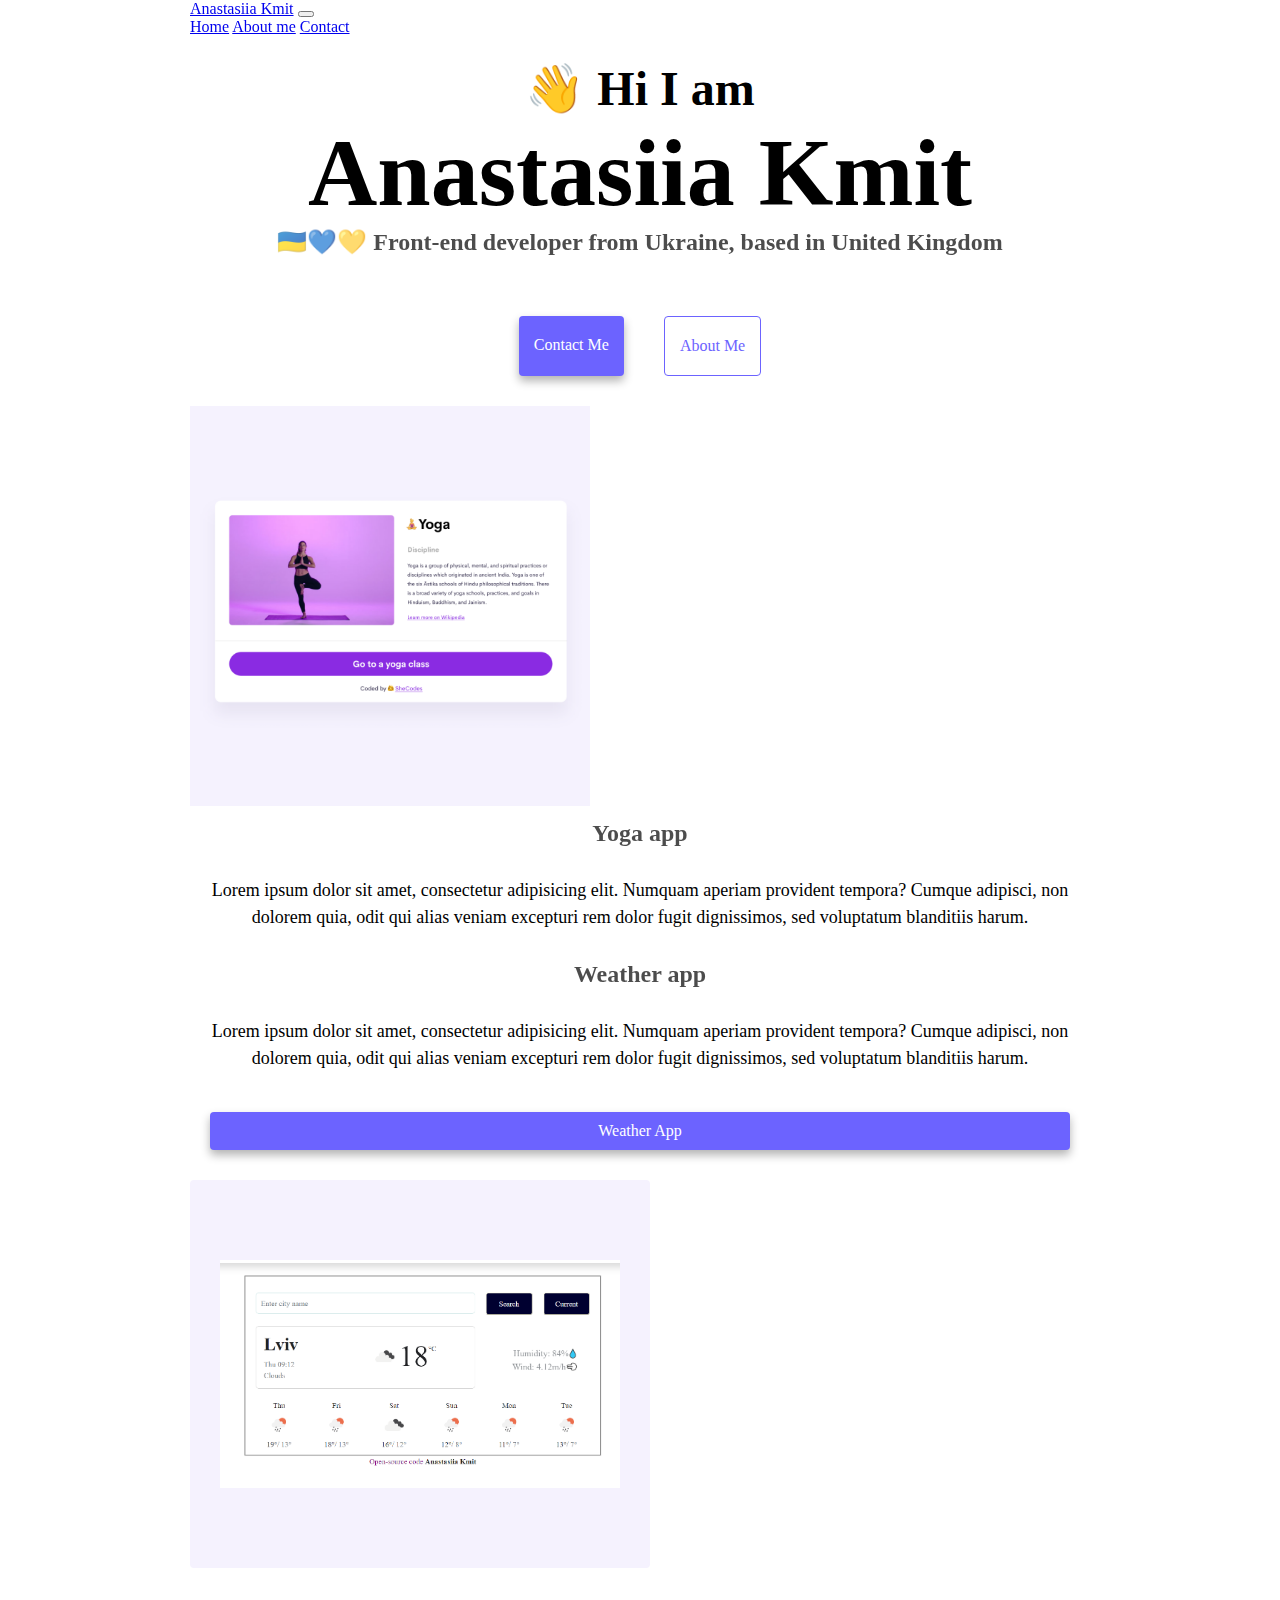
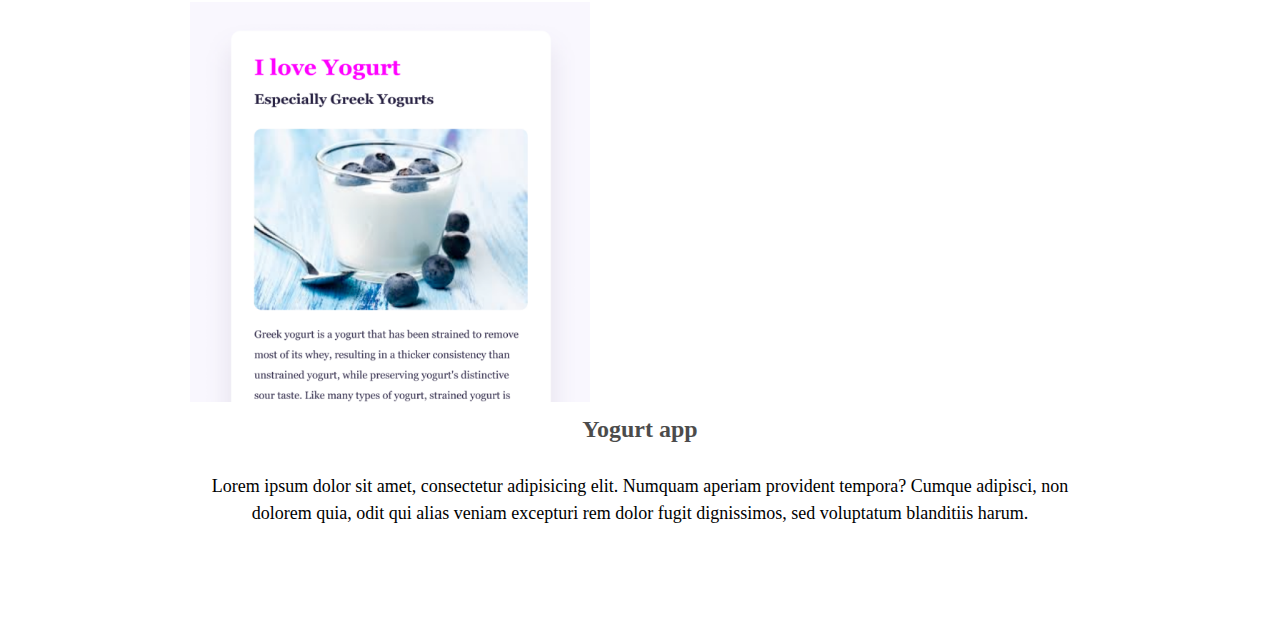
==== index.html @ ee43d13d "Deployment from Codesandbox." ====
<!DOCTYPE html>
<html lang="en">
  <head>
    <meta charset="UTF-8" />
    <meta http-equiv="X-UA-Compatible" content="IE=edge" />
    <meta name="viewport" content="width=device-width, initial-scale=1.0" />
    <link
      href="https://cdn.jsdelivr.net/npm/bootstrap@5.2.1/dist/css/bootstrap.min.css"
      rel="stylesheet"
      integrity="sha384-iYQeCzEYFbKjA/T2uDLTpkwGzCiq6soy8tYaI1GyVh/UjpbCx/TYkiZhlZB6+fzT"
      crossorigin="anonymous"
    />

    <script
      src="https://cdn.jsdelivr.net/npm/bootstrap@5.2.1/dist/js/bootstrap.bundle.min.js"
      integrity="sha384-u1OknCvxWvY5kfmNBILK2hRnQC3Pr17a+RTT6rIHI7NnikvbZlHgTPOOmMi466C8"
      crossorigin="anonymous"
    ></script>
    <title>Anastasiia Kmit</title>
    <link rel="stylesheet" href="src/styles.css" />
  </head>
  <body>
    <div id="nav" class="sticky">
      <nav class="navbar navbar-expand-lg bg-light">
        <div class="container-fluid">
          <a class="navbar-brand" href="#">Anastasiia Kmit</a>
          <button
            class="navbar-toggler"
            type="button"
            data-bs-toggle="collapse"
            data-bs-target="#navbarNavAltMarkup"
            aria-controls="navbarNavAltMarkup"
            aria-expanded="false"
            aria-label="Toggle navigation"
          >
            <span class="navbar-toggler-icon"></span>
          </button>
          <div class="collapse navbar-collapse" id="navbarNavAltMarkup">
            <div class="navbar-nav">
              <a class="nav-link disabled" aria-current="page" href="index.html"
                >Home</a
              >
              <a
                class="nav-link active"
                aria-current="page"
                href="about.html"
                target="_blank"
                >About me</a
              >
              <a
                class="nav-link active"
                aria-current="page"
                href="about.html#contact"
                target="_blank"
                >Contact</a
              >
            </div>
          </div>
        </div>
      </nav>
    </div>
    <h2>👋 Hi I am</h2>
    <h1>Anastasiia Kmit</h1>
    <h3>🇺🇦💙💛 Front-end developer from Ukraine, based in United Kingdom</h3>
    <div class="navigation-links">
      <a href="about.html#contact" class="contact-link">Contact me</a>
      <a href="about.html" class="about-link">About me</a>
    </div>
    <div class="yoga-container d-flex">
      <div class="row">
        <img
          src="images/yoga.png"
          alt="yoga image"
          class="col-6 yoga justify-content-center"
        />
        <div class="col-6 yoga-text justify-content-center">
          <h3>Yoga app</h3>
          <p class="yoga-description">
            Lorem ipsum dolor sit amet, consectetur adipisicing elit. Numquam
            aperiam provident tempora? Cumque adipisci, non dolorem quia, odit
            qui alias veniam excepturi rem dolor fugit dignissimos, sed
            voluptatum blanditiis harum.
          </p>
        </div>
      </div>
    </div>
    <div class="wether-container d-flex">
      <div class="row">
        <div class="col-6 weather-text justify-content-center">
          <h3>Weather app</h3>
          <p class="weather-description">
            Lorem ipsum dolor sit amet, consectetur adipisicing elit. Numquam
            aperiam provident tempora? Cumque adipisci, non dolorem quia, odit
            qui alias veniam excepturi rem dolor fugit dignissimos, sed
            voluptatum blanditiis harum.
          </p>
          <a
            href="https://www.shecodes.io/workshops/shecodes-plus-3dd88700-ec79-4dc1-b666-f3ae77d16a16/projects/1127344"
            target="_blank"
            class="weather-app justify-content-center"
            >Weather App</a
          >
        </div>
        <img
          src="images/weather.png"
          alt="weather image"
          class="col-6 weather"
        />
      </div>
    </div>
    <div class="yogurt-container d-flex">
      <div class="row">
        <img
          src="images/yogurt.png"
          alt="yogurt image"
          class="col-6 yogurt justify-content-center"
        />
        <div class="col-6 yogurt-text justify-content-center">
          <h3>Yogurt app</h3>
          <p class="yogurt-description">
            Lorem ipsum dolor sit amet, consectetur adipisicing elit. Numquam
            aperiam provident tempora? Cumque adipisci, non dolorem quia, odit
            qui alias veniam excepturi rem dolor fugit dignissimos, sed
            voluptatum blanditiis harum.
          </p>
        </div>
      </div>
    </div>
  </body>
</html>
---- src/styles.css ----
:root {
  --primary-color: #6c63ff;
  --secondary-color: #f5f2fe;
  --box-shadow: 0 5px 10px rgba(0, 0, 0, 0.3);
}

body {
  margin: 60px auto;
  max-width: 900px;
  position: relative;
}

#nav {
  overflow: hidden;
}
#navbar a {
  float: left;
  display: block;
  text-align: center;
  padding: 14px;
  text-decoration: none;
}

.sticky {
  position: fixed;
  top: 0;
  width: 100%;
}

h1,
h2,
h3 {
  text-align: center;
  margin: 0;
}

h1 {
  font-size: 96px;
}

h2 {
  font-size: 48px;
}

h3 {
  font-size: 24px;
  opacity: 0.7;
}

p {
  background: var(--secondary-color);
  padding: 20px;
  border-radius: 4px;
  font-size: 18px;
  line-height: 1.5;
  text-align: center;
}

.navigation-links {
  display: flex;
  margin-top: 40px;
  justify-content: center;
}

.navigation-links a {
  margin: 20px;
  border-radius: 4px;
  padding: 20px 15px;
  text-decoration: none;
  text-transform: capitalize;
}

.contact-link {
  background: var(--primary-color);
  box-shadow: var(--box-shadow);
  color: white;
}

.about-link {
  color: var(--primary-color);
  border: 1px solid var(--primary-color);
}

.homepage-link {
  color: var(--primary-color);
  text-align: center;
  display: block;
}

.about-paragraphs {
  display: flex;
  margin: 30px 0;
}

.about-paragraphs p {
  margin: 10px;
}

.email-link {
  display: flex;
  justify-content: center;
  color: var(--primary-color);
  font-size: 28px;
  text-decoration: none;
}

.email-link:hover {
  text-decoration: underline;
}

.yoga-container .weather-container,
.yogurt-container {
  display: flex;
  margin: 10px 0;
}

.yoga,
.weather,
.yogurt {
  max-width: 400px;
  margin: 10px 0;
}

.yoga-description,
.weather-description,
.yogurt-description {
  background: none;
  margin: 10px 0;
}
.weather {
  background: var(--secondary-color);
  border: var(--secondary-color);
  border-radius: 4px;
  padding: 80px 30px;
}

.weather-app {
  background: var(--primary-color);
  box-shadow: var(--box-shadow);
  color: white;
  margin: 20px;
  border-radius: 4px;
  padding: 10px 5px;
  text-decoration: none;
  text-transform: capitalize;
  display: flex;
  justify-content: center;
}

.about {
  width: 800px;
  background: none;
}

.about-img-weather {
  background: var(--secondary-color);
  border: var(--bs-border-width) var(--bs-border-style) var(--bs-border-color) !important;
  box-shadow: 0 0.5rem 1rem rgba(0, 0, 0, 0.15) !important;
  max-width: 100%;
  height: fit-content;
}
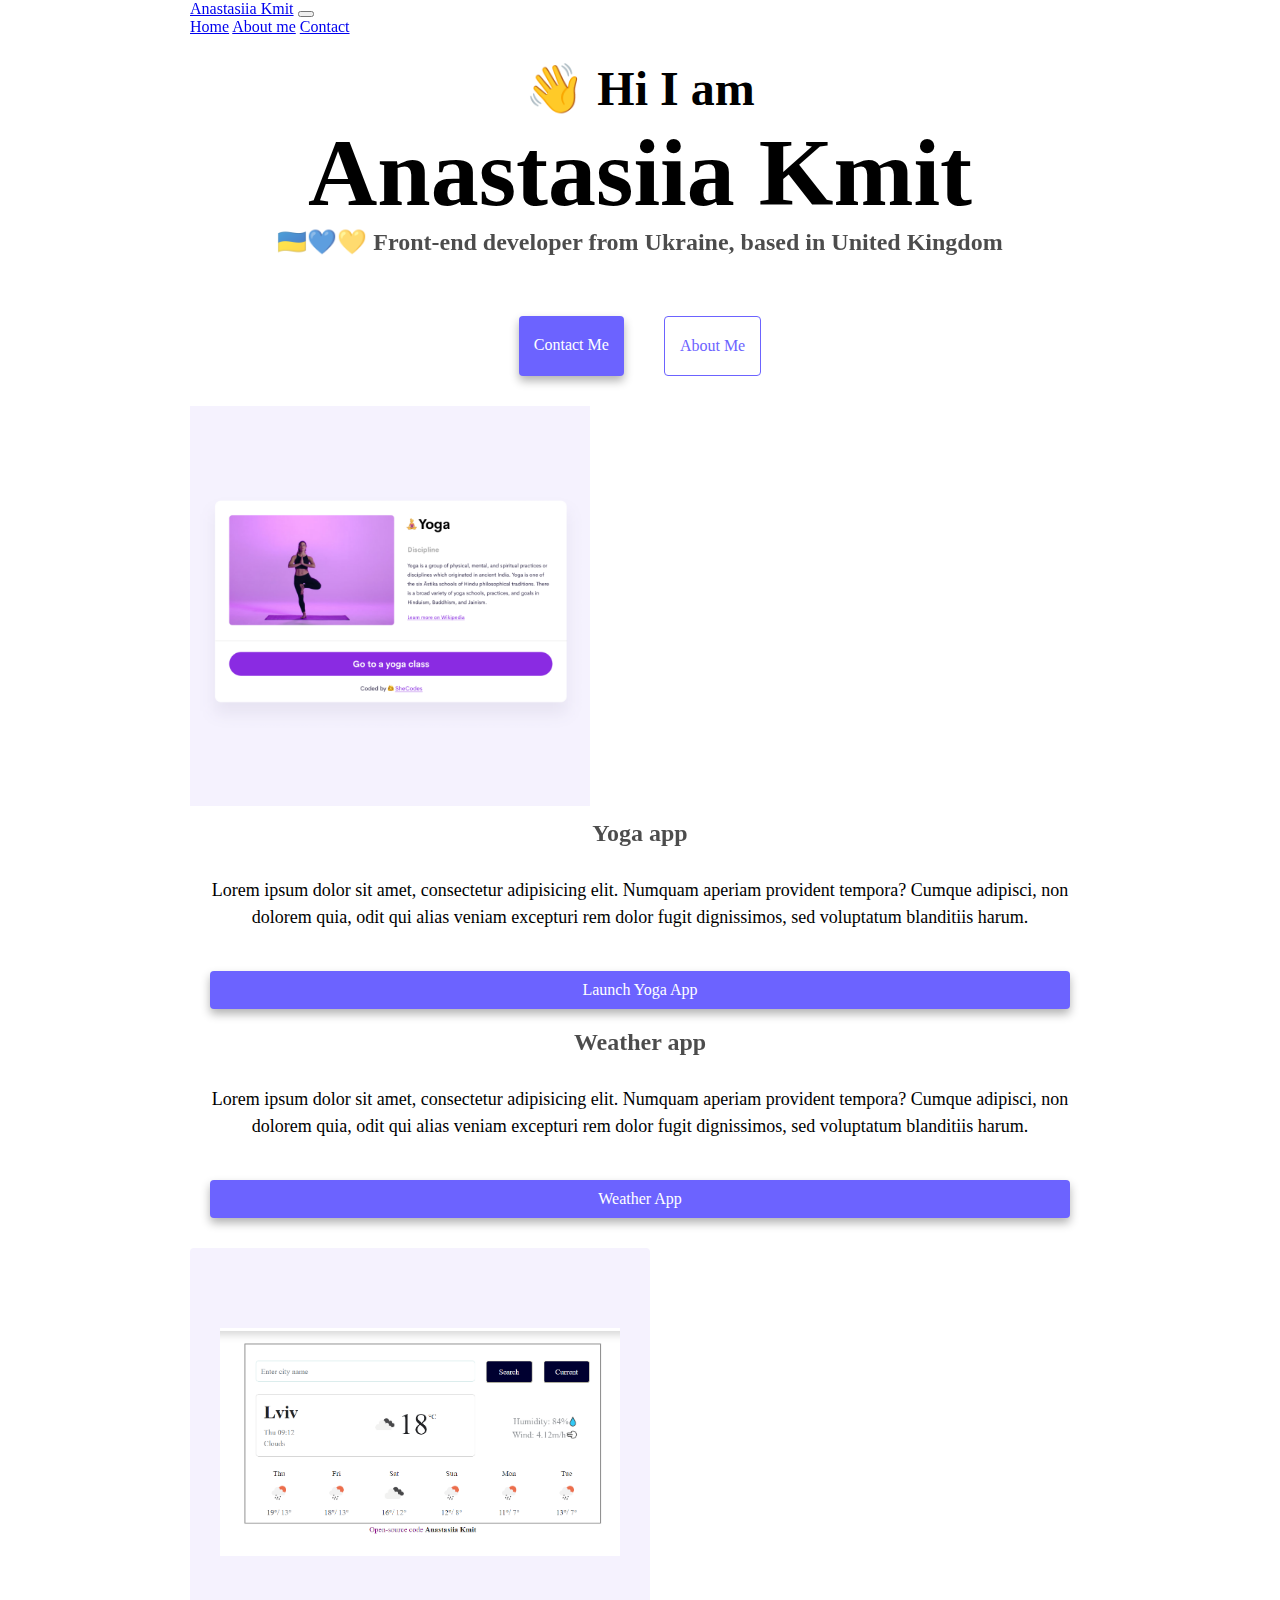
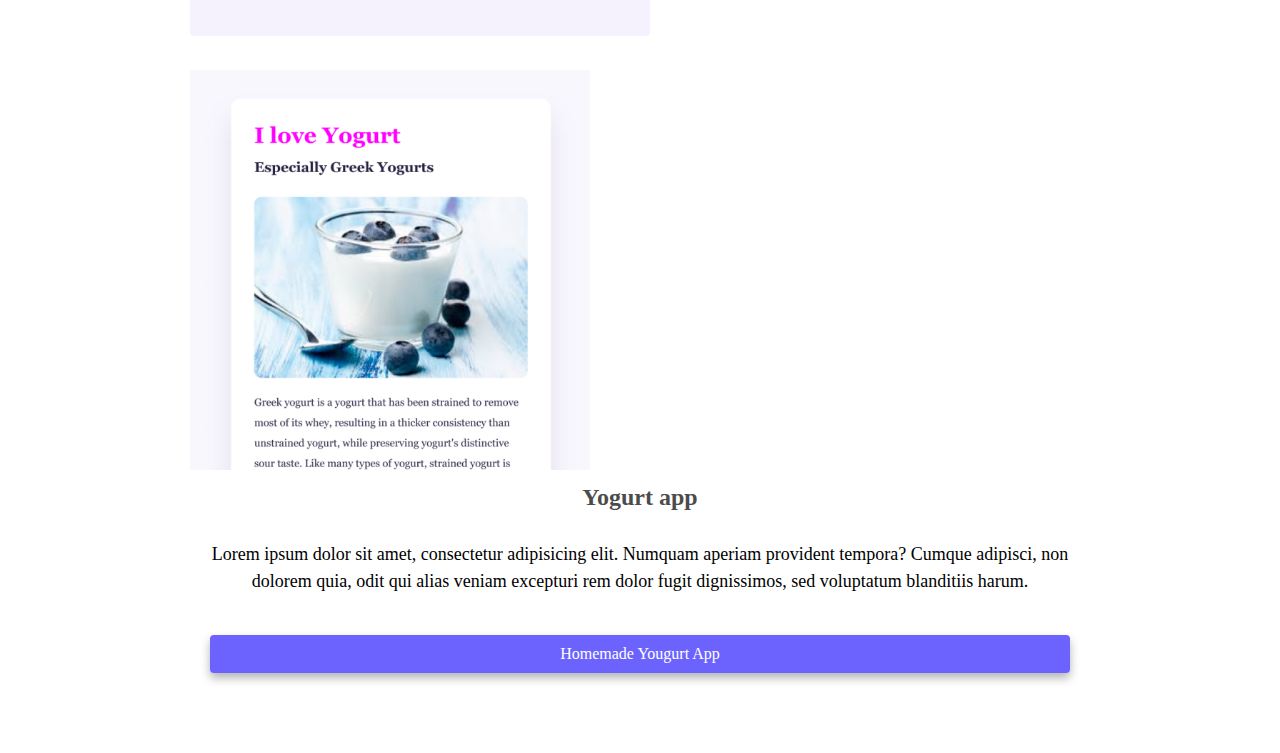
==== commit a643b6fd: "Added media queries" ====
--- a/index.html
+++ b/index.html
@@ -4,6 +4,10 @@
     <meta charset="UTF-8" />
     <meta http-equiv="X-UA-Compatible" content="IE=edge" />
     <meta name="viewport" content="width=device-width, initial-scale=1.0" />
+    <meta
+      name="description"
+      content="Front-end developer card - Anastasiia Kmit"
+    />
     <link
       href="https://cdn.jsdelivr.net/npm/bootstrap@5.2.1/dist/css/bootstrap.min.css"
       rel="stylesheet"
@@ -16,7 +20,7 @@
       integrity="sha384-u1OknCvxWvY5kfmNBILK2hRnQC3Pr17a+RTT6rIHI7NnikvbZlHgTPOOmMi466C8"
       crossorigin="anonymous"
     ></script>
-    <title>Anastasiia Kmit</title>
+    <title>Anastasiia Kmit's card as a front-end developer</title>
     <link rel="stylesheet" href="src/styles.css" />
   </head>
   <body>
@@ -37,7 +41,11 @@
           </button>
           <div class="collapse navbar-collapse" id="navbarNavAltMarkup">
             <div class="navbar-nav">
-              <a class="nav-link disabled" aria-current="page" href="index.html"
+              <a
+                class="nav-link disabled"
+                aria-current="page"
+                href="index.html"
+                title="Disabled link to homepage"
                 >Home</a
               >
               <a
@@ -45,6 +53,7 @@
                 aria-current="page"
                 href="about.html"
                 target="_blank"
+                title="Link to About me page"
                 >About me</a
               >
               <a
@@ -52,6 +61,7 @@
                 aria-current="page"
                 href="about.html#contact"
                 target="_blank"
+                title="Anchor to contact information in About me page"
                 >Contact</a
               >
             </div>
@@ -63,15 +73,22 @@
     <h1>Anastasiia Kmit</h1>
     <h3>🇺🇦💙💛 Front-end developer from Ukraine, based in United Kingdom</h3>
     <div class="navigation-links">
-      <a href="about.html#contact" class="contact-link">Contact me</a>
-      <a href="about.html" class="about-link">About me</a>
+      <a
+        href="about.html#contact"
+        class="contact-link"
+        title="Link to contact information"
+        >Contact me</a
+      >
+      <a href="about.html" class="about-link" title="Link to About me page"
+        >About me</a
+      >
     </div>
     <div class="yoga-container d-flex">
       <div class="row">
         <img
           src="images/yoga.png"
-          alt="yoga image"
-          class="col-6 yoga justify-content-center"
+          alt="Image of woman on yoga lesson"
+          class="col-6 yoga justify-content-center desktop-only"
         />
         <div class="col-6 yoga-text justify-content-center">
           <h3>Yoga app</h3>
@@ -81,6 +98,12 @@
             qui alias veniam excepturi rem dolor fugit dignissimos, sed
             voluptatum blanditiis harum.
           </p>
+          <a
+            href="#"
+            class="yoga-app justify-content-center"
+            title="Link to yoga app"
+            >Launch yoga App</a
+          >
         </div>
       </div>
     </div>
@@ -98,13 +121,14 @@
             href="https://www.shecodes.io/workshops/shecodes-plus-3dd88700-ec79-4dc1-b666-f3ae77d16a16/projects/1127344"
             target="_blank"
             class="weather-app justify-content-center"
+            title="Link to weather app"
             >Weather App</a
           >
         </div>
         <img
           src="images/weather.png"
-          alt="weather image"
-          class="col-6 weather"
+          alt="The image of weather"
+          class="col-6 weather desktop-only"
         />
       </div>
     </div>
@@ -112,8 +136,8 @@
       <div class="row">
         <img
           src="images/yogurt.png"
-          alt="yogurt image"
-          class="col-6 yogurt justify-content-center"
+          alt="The image og yogurt"
+          class="col-6 yogurt justify-content-center desktop-only"
         />
         <div class="col-6 yogurt-text justify-content-center">
           <h3>Yogurt app</h3>
@@ -123,6 +147,12 @@
             qui alias veniam excepturi rem dolor fugit dignissimos, sed
             voluptatum blanditiis harum.
           </p>
+          <a
+            href="#"
+            class="yogurt-app justify-content-center"
+            title="Link to yogurt app"
+            >Homemade yougurt App</a
+          >
         </div>
       </div>
     </div>
--- a/src/styles.css
+++ b/src/styles.css
@@ -2,6 +2,7 @@
   --primary-color: #6c63ff;
   --secondary-color: #f5f2fe;
   --box-shadow: 0 5px 10px rgba(0, 0, 0, 0.3);
+  --media-color: #d18ff0;
 }
 
 body {
@@ -134,7 +135,9 @@
   padding: 80px 30px;
 }
 
-.weather-app {
+.weather-app,
+.yoga-app,
+.yogurt-app {
   background: var(--primary-color);
   box-shadow: var(--box-shadow);
   color: white;
@@ -159,3 +162,49 @@
   max-width: 100%;
   height: fit-content;
 }
+
+@media (max-width: 576px) {
+  .desktop-only {
+    display: none;
+  }
+  .weather-text,
+  .yoga-text,
+  .yogurt-text {
+    display: inline;
+    width: fit-content;
+  }
+  .weather-app,
+  .yoga-app,
+  .yogurt-app {
+    width: 150px;
+    display: block;
+    margin: auto;
+    text-align: center;
+    background-color: var(--media-color);
+  }
+  .contact-link {
+    background: var(--media-color);
+  }
+  .about-link {
+    color: var(--media-color);
+    border: 1px solid var(--media-color);
+  }
+  .about {
+    width: fit-content;
+  }
+  .about-img-weather {
+    margin-bottom: 20px;
+  }
+  .email-link {
+    color: var(--media-color);
+  }
+  h1 {
+    font-size: 48px;
+  }
+  h2 {
+    font-size: 24px;
+  }
+  h3 {
+    font-size: 20px;
+  }
+}
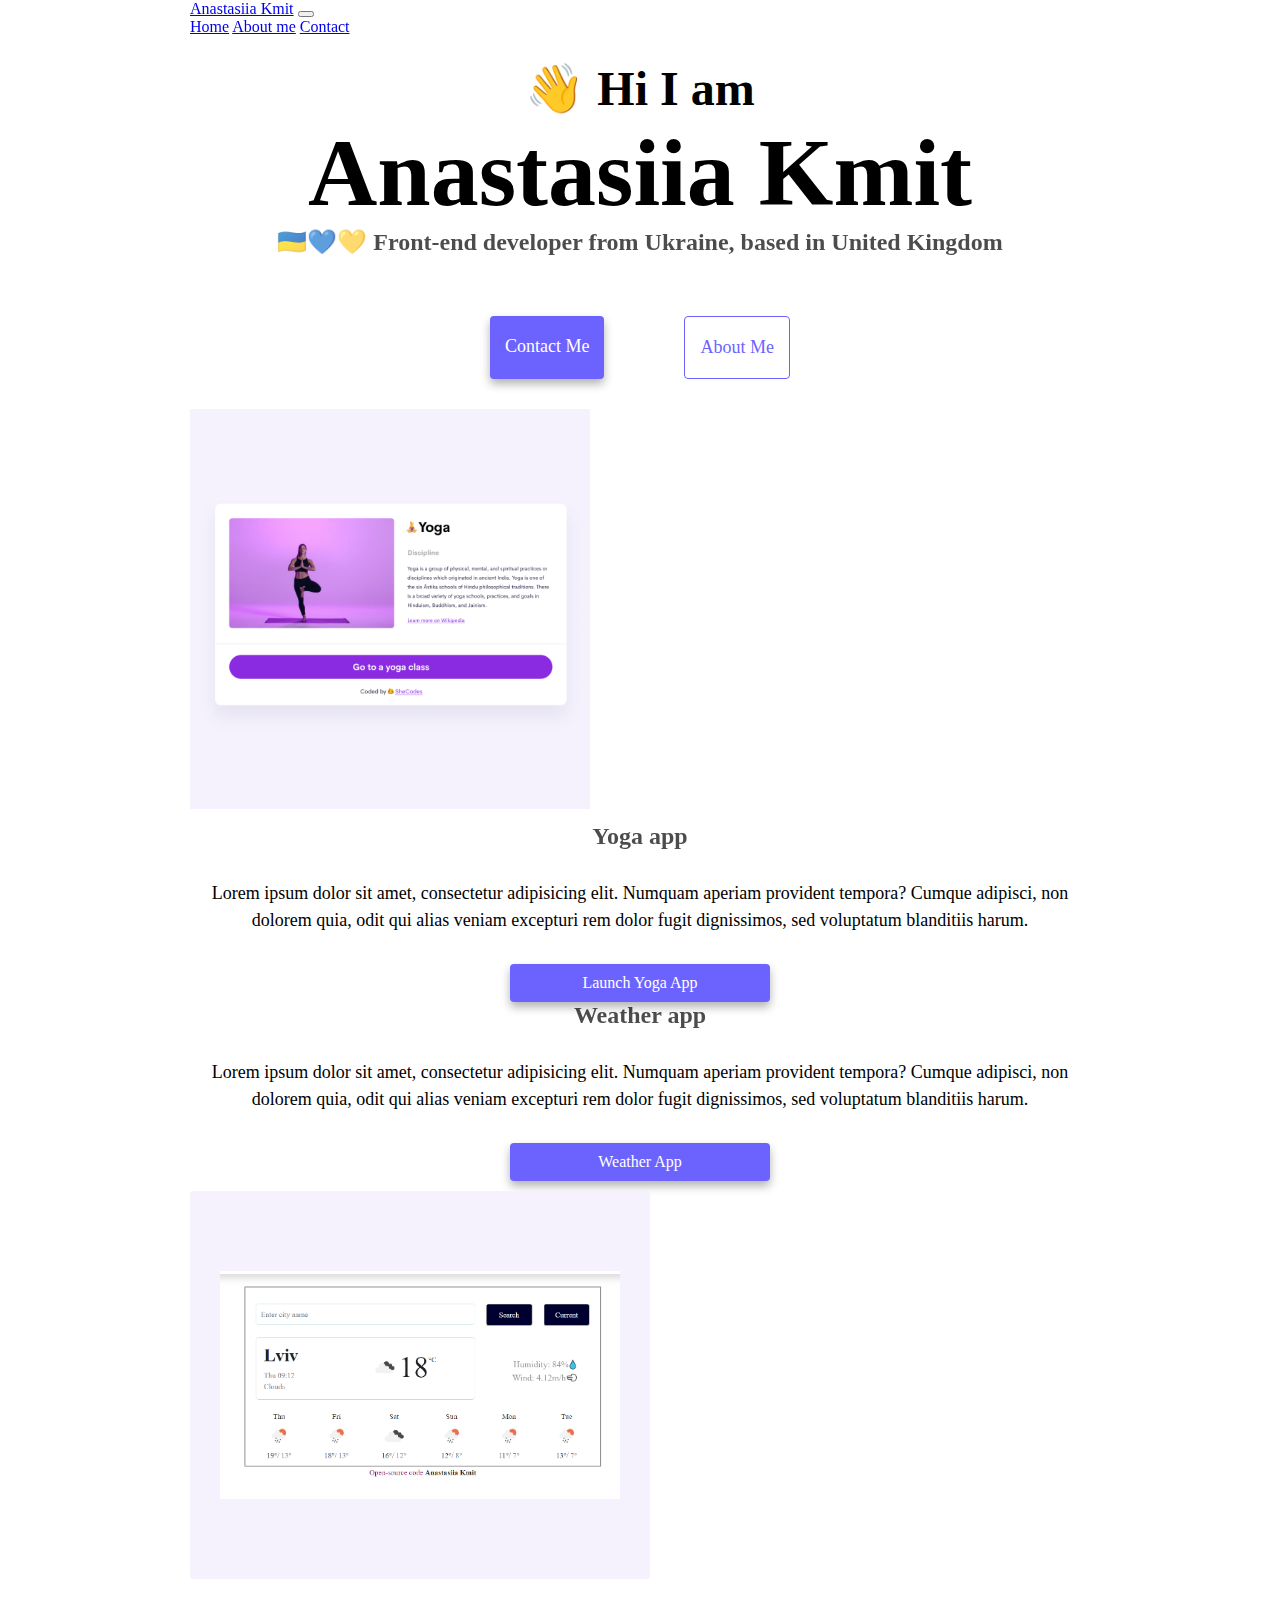
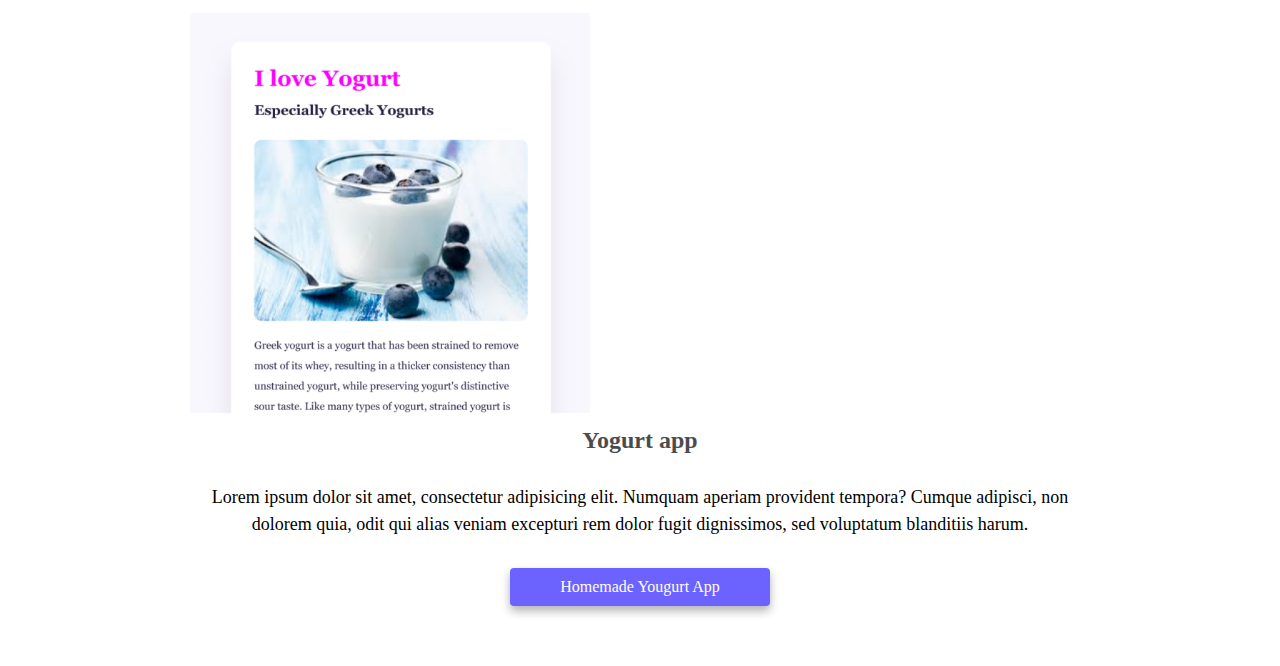
==== commit cf60f4b9: "changed the size of buttons" ====
--- a/index.html
+++ b/index.html
@@ -85,12 +85,14 @@
     </div>
     <div class="yoga-container d-flex">
       <div class="row">
-        <img
-          src="images/yoga.png"
-          alt="Image of woman on yoga lesson"
-          class="col-6 yoga justify-content-center desktop-only"
-        />
-        <div class="col-6 yoga-text justify-content-center">
+        <div class="col-md-6">
+          <img
+            src="images/yoga.png"
+            alt="Image of woman on yoga lesson"
+            class="yoga justify-content-center desktop-only"
+          />
+        </div>
+        <div class="col-md-6 yoga-text justify-content-center">
           <h3>Yoga app</h3>
           <p class="yoga-description">
             Lorem ipsum dolor sit amet, consectetur adipisicing elit. Numquam
@@ -109,7 +111,7 @@
     </div>
     <div class="wether-container d-flex">
       <div class="row">
-        <div class="col-6 weather-text justify-content-center">
+        <div class="col-md-6 weather-text justify-content-center">
           <h3>Weather app</h3>
           <p class="weather-description">
             Lorem ipsum dolor sit amet, consectetur adipisicing elit. Numquam
@@ -125,21 +127,25 @@
             >Weather App</a
           >
         </div>
-        <img
-          src="images/weather.png"
-          alt="The image of weather"
-          class="col-6 weather desktop-only"
-        />
+        <div class="col-md-6">
+          <img
+            src="images/weather.png"
+            alt="The image of weather"
+            class="weather desktop-only"
+          />
+        </div>
       </div>
     </div>
     <div class="yogurt-container d-flex">
       <div class="row">
-        <img
-          src="images/yogurt.png"
-          alt="The image og yogurt"
-          class="col-6 yogurt justify-content-center desktop-only"
-        />
-        <div class="col-6 yogurt-text justify-content-center">
+        <div class="col-md-6">
+          <img
+            src="images/yogurt.png"
+            alt="The image og yogurt"
+            class="yogurt justify-content-center desktop-only"
+          />
+        </div>
+        <div class="col-md-6 yogurt-text justify-content-center">
           <h3>Yogurt app</h3>
           <p class="yogurt-description">
             Lorem ipsum dolor sit amet, consectetur adipisicing elit. Numquam
--- a/src/styles.css
+++ b/src/styles.css
@@ -57,6 +57,11 @@
   text-align: center;
 }
 
+.row {
+  display: flex;
+  flex-wrap: wrap;
+}
+
 .navigation-links {
   display: flex;
   margin-top: 40px;
@@ -64,11 +69,14 @@
 }
 
 .navigation-links a {
-  margin: 20px;
+  margin: 20px 40px;
   border-radius: 4px;
   padding: 20px 15px;
   text-decoration: none;
   text-transform: capitalize;
+
+  text-align: center;
+  font-size: 18px;
 }
 
 .contact-link {
@@ -141,13 +149,17 @@
   background: var(--primary-color);
   box-shadow: var(--box-shadow);
   color: white;
-  margin: 20px;
+
   border-radius: 4px;
   padding: 10px 5px;
   text-decoration: none;
   text-transform: capitalize;
   display: flex;
   justify-content: center;
+  width: 250px;
+  display: block;
+  margin: auto;
+  text-align: center;
 }
 
 .about {
@@ -163,7 +175,7 @@
   height: fit-content;
 }
 
-@media (max-width: 576px) {
+@media (max-width: 900px) {
   .desktop-only {
     display: none;
   }
@@ -181,6 +193,7 @@
     margin: auto;
     text-align: center;
     background-color: var(--media-color);
+    margin-bottom: 20px;
   }
   .contact-link {
     background: var(--media-color);
@@ -198,6 +211,18 @@
   .email-link {
     color: var(--media-color);
   }
+  .navigation-links a {
+    margin: 20px 30px;
+    border-radius: 4px;
+    padding: 20px 15px;
+    text-decoration: none;
+    text-transform: capitalize;
+    width: 150px;
+    font-size: 20px;
+  }
+  .media {
+    display: inline-block;
+  }
   h1 {
     font-size: 48px;
   }
